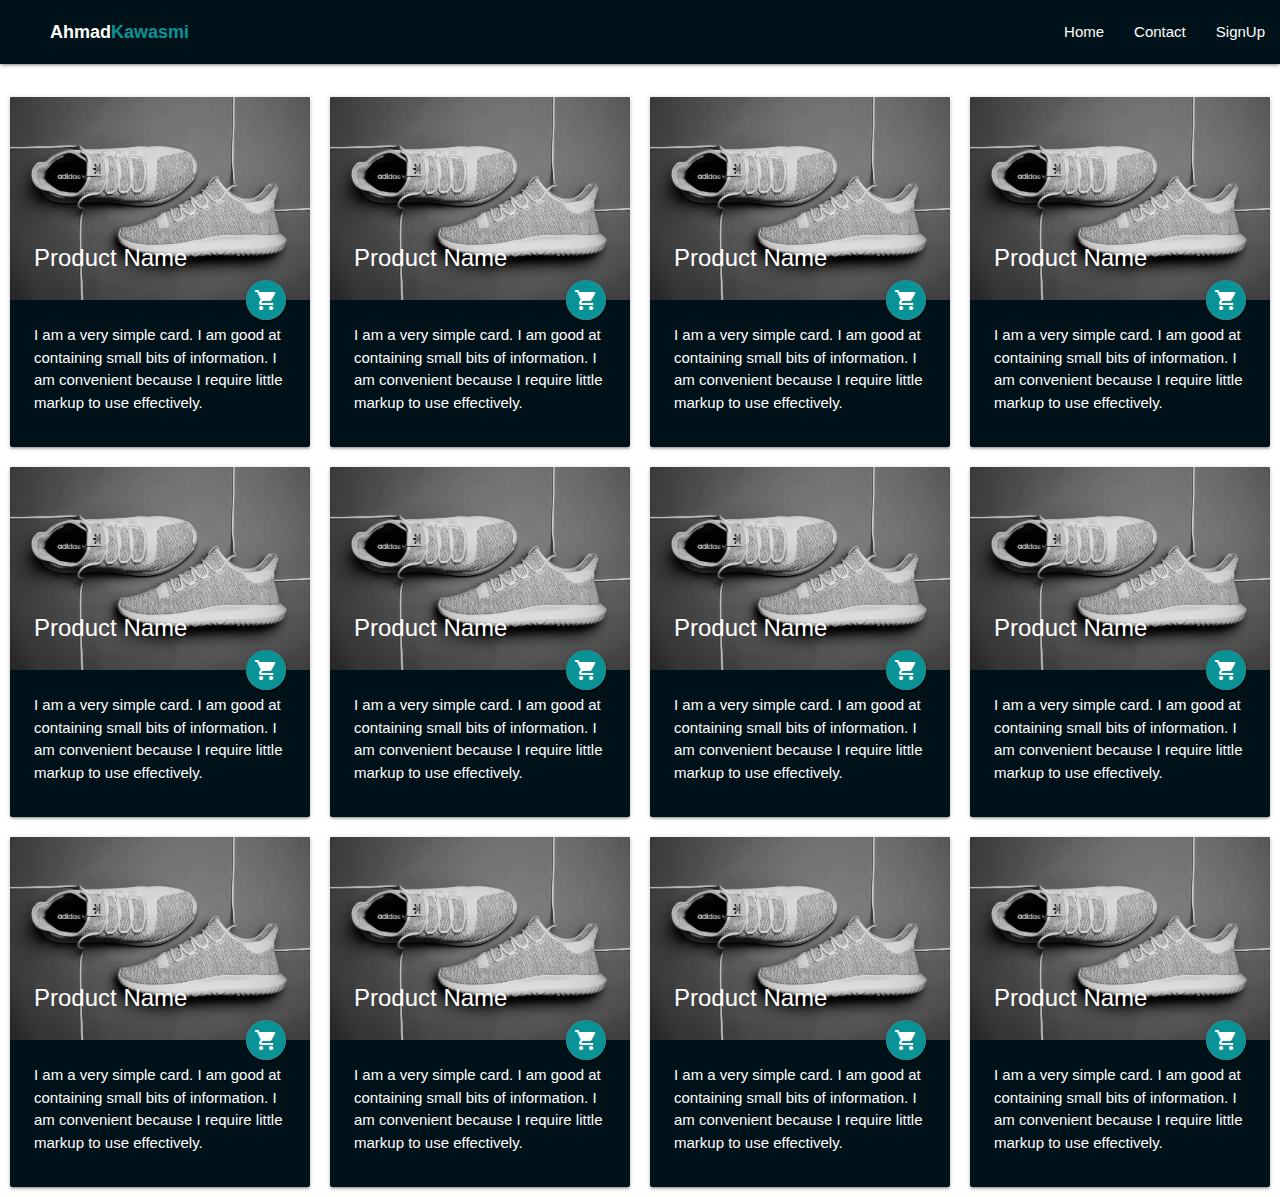
==== index.html @ 2b2c9b76 "finished some work" ====
<!DOCTYPE html>
<html lang="en">

<head>
    <meta charset="UTF-8">
    <meta http-equiv="X-UA-Compatible" content="IE=edge">
    <meta name="viewport" content="width=device-width, initial-scale=1.0">

    <link href="https://fonts.googleapis.com/icon?family=Material+Icons" rel="stylesheet">
    <link rel="stylesheet" href="https://cdnjs.cloudflare.com/ajax/libs/materialize/1.0.0/css/materialize.min.css">
    <link rel="stylesheet" href="style.css">
    <title>Document</title>
</head>

<body>

    <div class="mainContainer">
        
        <nav>
            <div class="nav-wrapper header">
                <a href="#" data-target="slide-out" class="sidenav-trigger"><i class="material-icons">menu</i></a>
                <a href="#" id="logo">Ahmad<span>Kawasmi</span></a>
                <ul id="nav-mobile" class="right hide-on-med-and-down">
                    <li><a class="navUlLi" href="sass.html">Home</a></li>
                    <li><a class="navUlLi" href="badges.html">Contact</a></li>
                    <li><a class="navUlLi" href="collapsible.html">SignUp</a></li>
                </ul>
            </div>
        </nav>
            <div class="mainContent">
               <img src="" alt="">
            </div>
        <ul id="slide-out" class="sidenav">
            <li>
                <div class="user-view">
                    <div class="background">
                        <img src="images/elegant-white-background-with-shiny-lines_1017-17580.jpeg">
                    </div>
                    <a href="#user"><img class="circle" src="images/Me.JPG"></a>
                    <a href="#name"><span class=" name info">Ahmad Kawasmi</span></a>
                    <a href="#email"><span class=" email info">ahmadkawasmi2003@gmail.com</span></a>
                </div>
            </li>
            <li><a href="#!"><i class="material-icons">cloud</i>First Link With Icon</a></li>
            <li><a href="#!">Second Link</a></li>
            <li>
                <div class="divider"></div>
            </li>
            <li><a class="subheader">Subheader</a></li>
            <li><a class="waves-effect" href="#!">Third Link With Waves</a></li>
        </ul>
        <div class="cards">
            <div class="card">
                <div class="card-image">
                    <img src="images/Product.jpeg">
                    <span class="card-title">Product Name</span>
                    <a class="btn-floating halfway-fab waves-effect waves-light red">
                        <i class="material-icons">shopping_cart</i></a>
                </div>
                <div class="card-content">
                    <p>I am a very simple card. I am good at containing small bits of information. I am convenient because I require little markup to use effectively.</p>
                </div>
            </div>
            <div class="card">
                <div class="card-image">
                    <img src="images/Product.jpeg">
                    <span class="card-title">Product Name</span>
                    <a class="btn-floating halfway-fab waves-effect waves-light red"><i
                            class="material-icons">shopping_cart</i></a>
                </div>
                <div class="card-content">
                    <p>I am a very simple card. I am good at containing small bits of information. I am convenient because I require little markup to use effectively.</p>
                </div>
            </div>
            <div class="card">
                <div class="card-image">
                    <img src="images/Product.jpeg">
                    <span class="card-title">Product Name</span>
                    <a class="btn-floating halfway-fab waves-effect waves-light red"><i
                            class="material-icons">shopping_cart</i></a>
                </div>
                <div class="card-content">
                    <p>I am a very simple card. I am good at containing small bits of information. I am convenient because I require little markup to use effectively.</p>
                </div>
            </div>
            <div class="card">
                <div class="card-image">
                    <img src="images/Product.jpeg">
                    <span class="card-title">Product Name</span>
                    <a class="btn-floating halfway-fab waves-effect waves-light red"><i
                            class="material-icons">shopping_cart</i></a>
                </div>
                <div class="card-content">
                    <p>I am a very simple card. I am good at containing small bits of information. I am convenient because I require little markup to use effectively.</p>
                </div>
            </div>
            <div class="card">
                <div class="card-image">
                    <img src="images/Product.jpeg">
                    <span class="card-title">Product Name</span>
                    <a class="btn-floating halfway-fab waves-effect waves-light red"><i
                            class="material-icons">shopping_cart</i></a>
                </div>
                <div class="card-content">
                    <p>I am a very simple card. I am good at containing small bits of information. I am convenient because I require little markup to use effectively.</p>
                </div>
            </div>
            <div class="card">
                <div class="card-image">
                    <img src="images/Product.jpeg">
                    <span class="card-title">Product Name</span>
                    <a class="btn-floating halfway-fab waves-effect waves-light red"><i
                            class="material-icons">shopping_cart</i></a>
                </div>
                <div class="card-content">
                    <p>I am a very simple card. I am good at containing small bits of information. I am convenient because I require little markup to use effectively.</p>
                </div>
            </div>
            <div class="card">
                <div class="card-image">
                    <img src="images/Product.jpeg">
                    <span class="card-title">Product Name</span>
                    <a class="btn-floating halfway-fab waves-effect waves-light red"><i
                            class="material-icons">shopping_cart</i></a>
                </div>
                <div class="card-content">
                    <p>I am a very simple card. I am good at containing small bits of information. I am convenient because I require little markup to use effectively.</p>
                </div>
            </div>
            <div class="card">
                <div class="card-image">
                    <img src="images/Product.jpeg">
                    <span class="card-title">Product Name</span>
                    <a class="btn-floating halfway-fab waves-effect waves-light red"><i
                            class="material-icons">shopping_cart</i></a>
                </div>
                <div class="card-content">
                    <p>I am a very simple card. I am good at containing small bits of information. I am convenient because I require little markup to use effectively.</p>
                </div>
            </div>
            <div class="card">
                <div class="card-image">
                    <img src="images/Product.jpeg">
                    <span class="card-title">Product Name</span>
                    <a class="btn-floating halfway-fab waves-effect waves-light red"><i
                            class="material-icons">shopping_cart</i></a>
                </div>
                <div class="card-content">
                    <p>I am a very simple card. I am good at containing small bits of information. I am convenient because I require little markup to use effectively.</p>
                </div>
            </div>
            <div class="card">
                <div class="card-image">
                    <img src="images/Product.jpeg">
                    <span class="card-title">Product Name</span>
                    <a class="btn-floating halfway-fab waves-effect waves-light red"><i
                            class="material-icons">shopping_cart</i></a>
                </div>
                <div class="card-content">
                    <p>I am a very simple card. I am good at containing small bits of information. I am convenient because I require little markup to use effectively.</p>
                </div>
            </div>
            <div class="card">
                <div class="card-image">
                    <img src="images/Product.jpeg">
                    <span class="card-title">Product Name</span>
                    <a class="btn-floating halfway-fab waves-effect waves-light red"><i
                            class="material-icons">shopping_cart</i></a>
                </div>
                <div class="card-content">
                    <p>I am a very simple card. I am good at containing small bits of information. I am convenient because I require little markup to use effectively.</p>
                </div>
            </div>
             <div class="card">
                <div class="card-image">
                    <img src="images/Product.jpeg">
                    <span class="card-title">Product Name</span>
                    <a class="btn-floating halfway-fab waves-effect waves-light red"><i
                            class="material-icons">shopping_cart</i></a>
                </div>
                <div class="card-content">
                    <p>I am a very simple card. I am good at containing small bits of information. I am convenient because I require little markup to use effectively.</p>
                </div>
            </div>
        </div>

    </div>
    </div>




    <script src="https://cdnjs.cloudflare.com/ajax/libs/materialize/1.0.0/js/materialize.min.js"></script>
    <script src="main.js"></script>
</body>

</html>
---- style.css ----
.header {
    position: fixed;
    background-color: #001219;
}

.info {
    color: black;
}

.cards {
    width: 100%;
    height: 100%;
    display: flex;
    flex-wrap: wrap;
}

.card {
    width: 300px;
    height: 350px;
    margin: 10px;
    margin-left: auto;
    margin-right: auto;
    color: white;
    background-color: #001219;
}

.card:hover{
    box-shadow: 0 0 10px #001219;
}

.material-icons{
    background-color: #0a9396;
}

#logo{
    margin-left: 50px;
    font-size: large;
    font-weight: bold;
} 

#logo span{
    color: #0a9396;
}

.navUlLi:hover{
    border-bottom: 4px solid #0a9396;
}
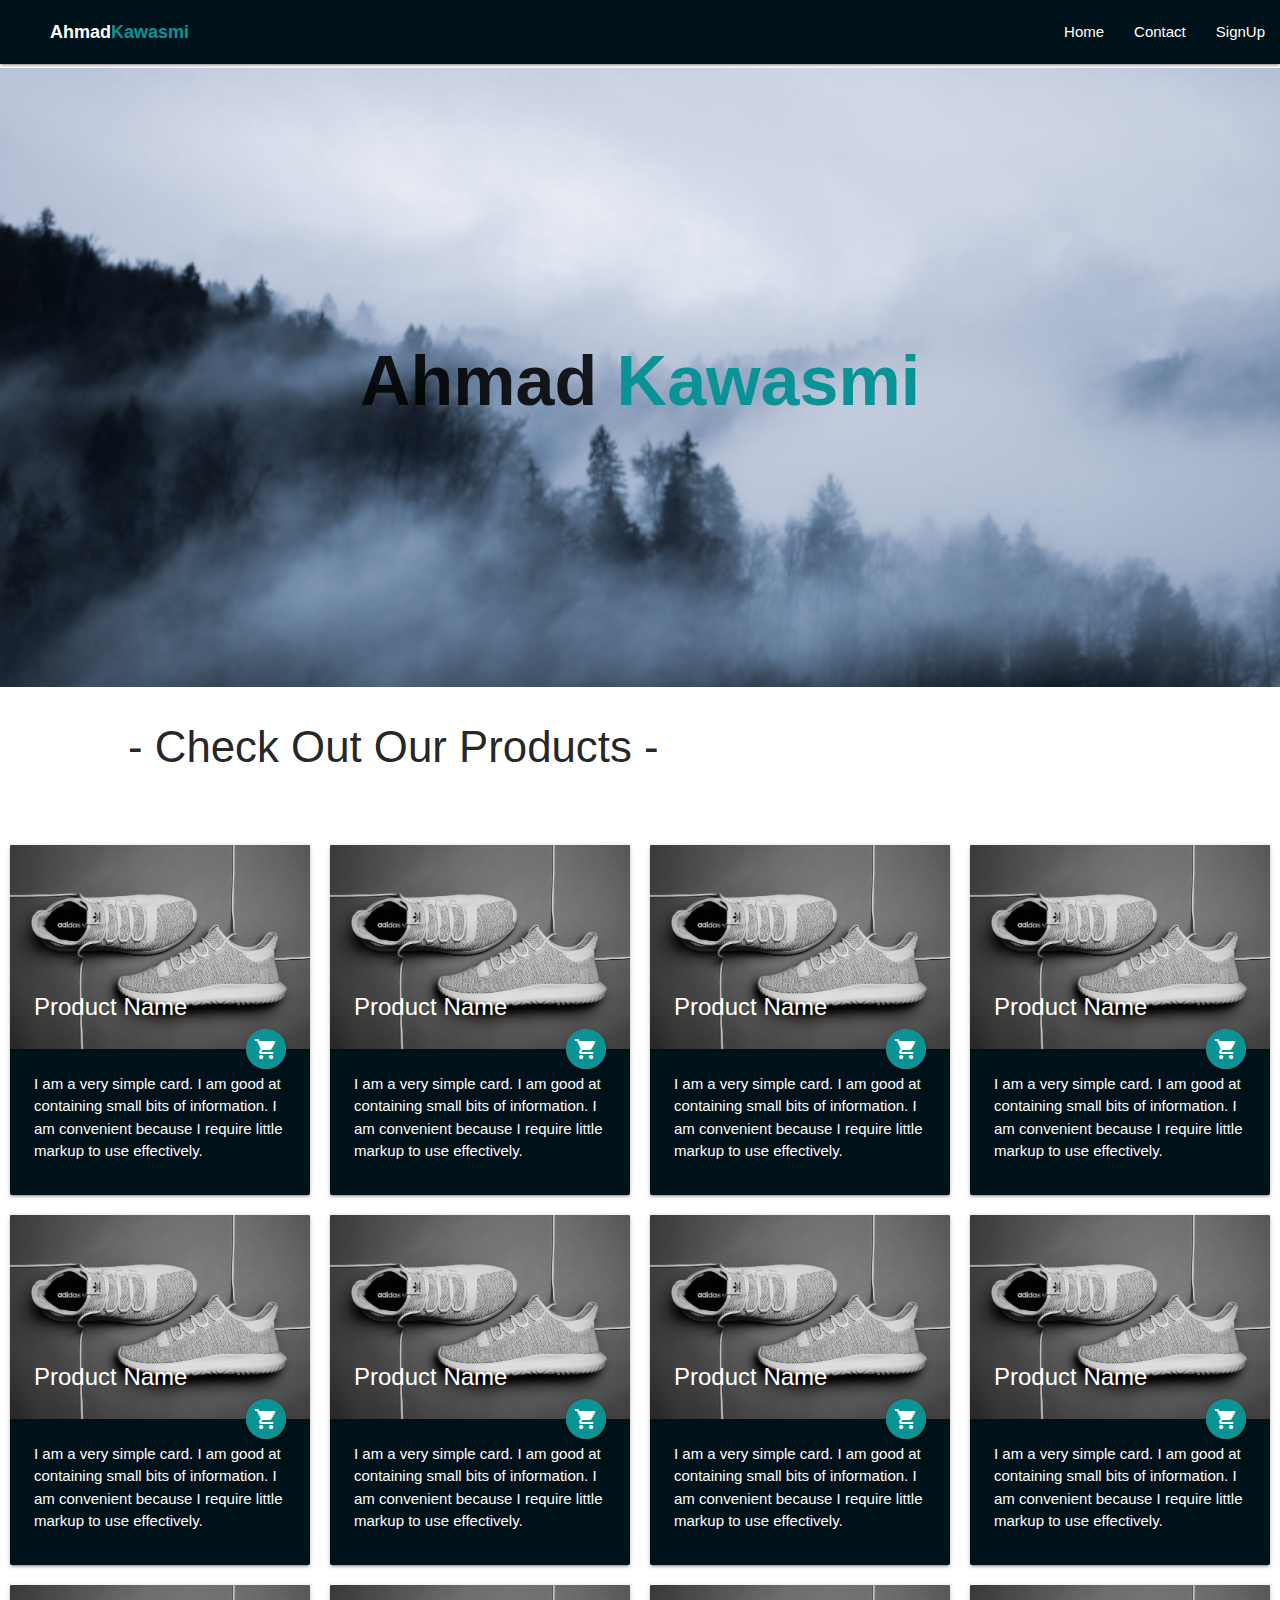
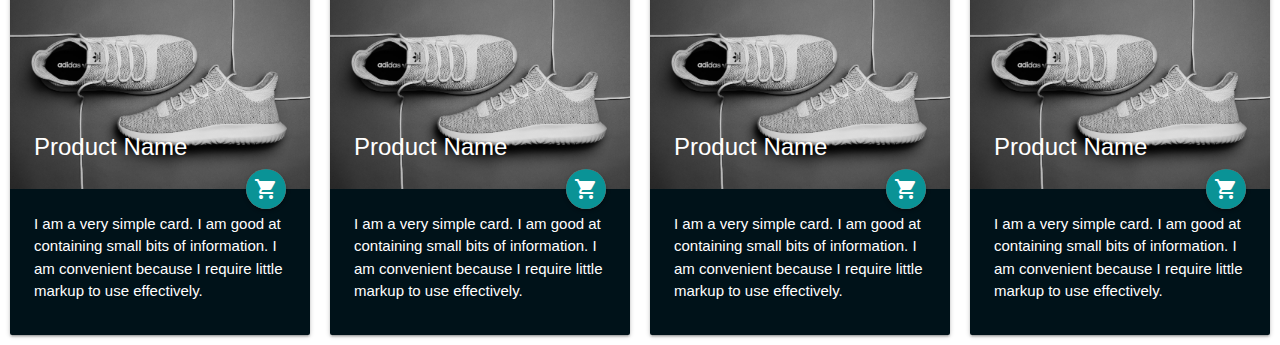
==== commit 8fc8765d: "new updates" ====
--- a/index.html
+++ b/index.html
@@ -21,14 +21,16 @@
                 <a href="#" data-target="slide-out" class="sidenav-trigger"><i class="material-icons">menu</i></a>
                 <a href="#" id="logo">Ahmad<span>Kawasmi</span></a>
                 <ul id="nav-mobile" class="right hide-on-med-and-down">
-                    <li><a class="navUlLi" href="sass.html">Home</a></li>
+                    <li><a class="navUlLi" href="index.html">Home</a></li>
                     <li><a class="navUlLi" href="badges.html">Contact</a></li>
                     <li><a class="navUlLi" href="collapsible.html">SignUp</a></li>
+                    <li></li>
                 </ul>
             </div>
         </nav>
             <div class="mainContent">
-               <img src="" alt="">
+               <img id="mainImg" src="images/back3.PNG" alt="">
+               <div class="center">Ahmad<span> Kawasmi</span></div>
             </div>
         <ul id="slide-out" class="sidenav">
             <li>
@@ -41,14 +43,19 @@
                     <a href="#email"><span class=" email info">ahmadkawasmi2003@gmail.com</span></a>
                 </div>
             </li>
-            <li><a href="#!"><i class="material-icons">cloud</i>First Link With Icon</a></li>
-            <li><a href="#!">Second Link</a></li>
+            <li><a href="#!">Home</a></li>
+            <li><a href="#!">Contact</a></li>
+            <li><a href="#!">SignUp</a></li>
             <li>
                 <div class="divider"></div>
             </li>
             <li><a class="subheader">Subheader</a></li>
             <li><a class="waves-effect" href="#!">Third Link With Waves</a></li>
         </ul>
+        <div id="productH3">
+           <h3>- Check Out Our Products -</h3>
+        </div>
+ 
         <div class="cards">
             <div class="card">
                 <div class="card-image">
--- a/style.css
+++ b/style.css
@@ -1,3 +1,7 @@
+body{
+    min-width:365px ;
+}
+
 .header {
     position: fixed;
     background-color: #001219;
@@ -28,7 +32,7 @@
     box-shadow: 0 0 10px #001219;
 }
 
-.material-icons{
+.card .material-icons{
     background-color: #0a9396;
 }
 
@@ -45,3 +49,35 @@
 .navUlLi:hover{
     border-bottom: 4px solid #0a9396;
 }
+
+
+.mainContent{
+    margin-top: 4px;
+    width: 100%;
+    height: 40%;
+    position: relative;
+}
+
+#mainImg{
+    width: 100%;
+    height: 70%;
+}
+
+.center {
+    position: absolute;
+    top: 50%;
+    left: 50%;
+    transform: translate(-50%, -50%);
+    font-size: 70px;
+    font-weight: bold;
+  }
+  
+  .center span{
+      color: #0a9396;
+  }
+
+  #productH3{
+      margin-left: 10%;
+      margin-bottom: 5%;
+      font-weight: bold;
+  }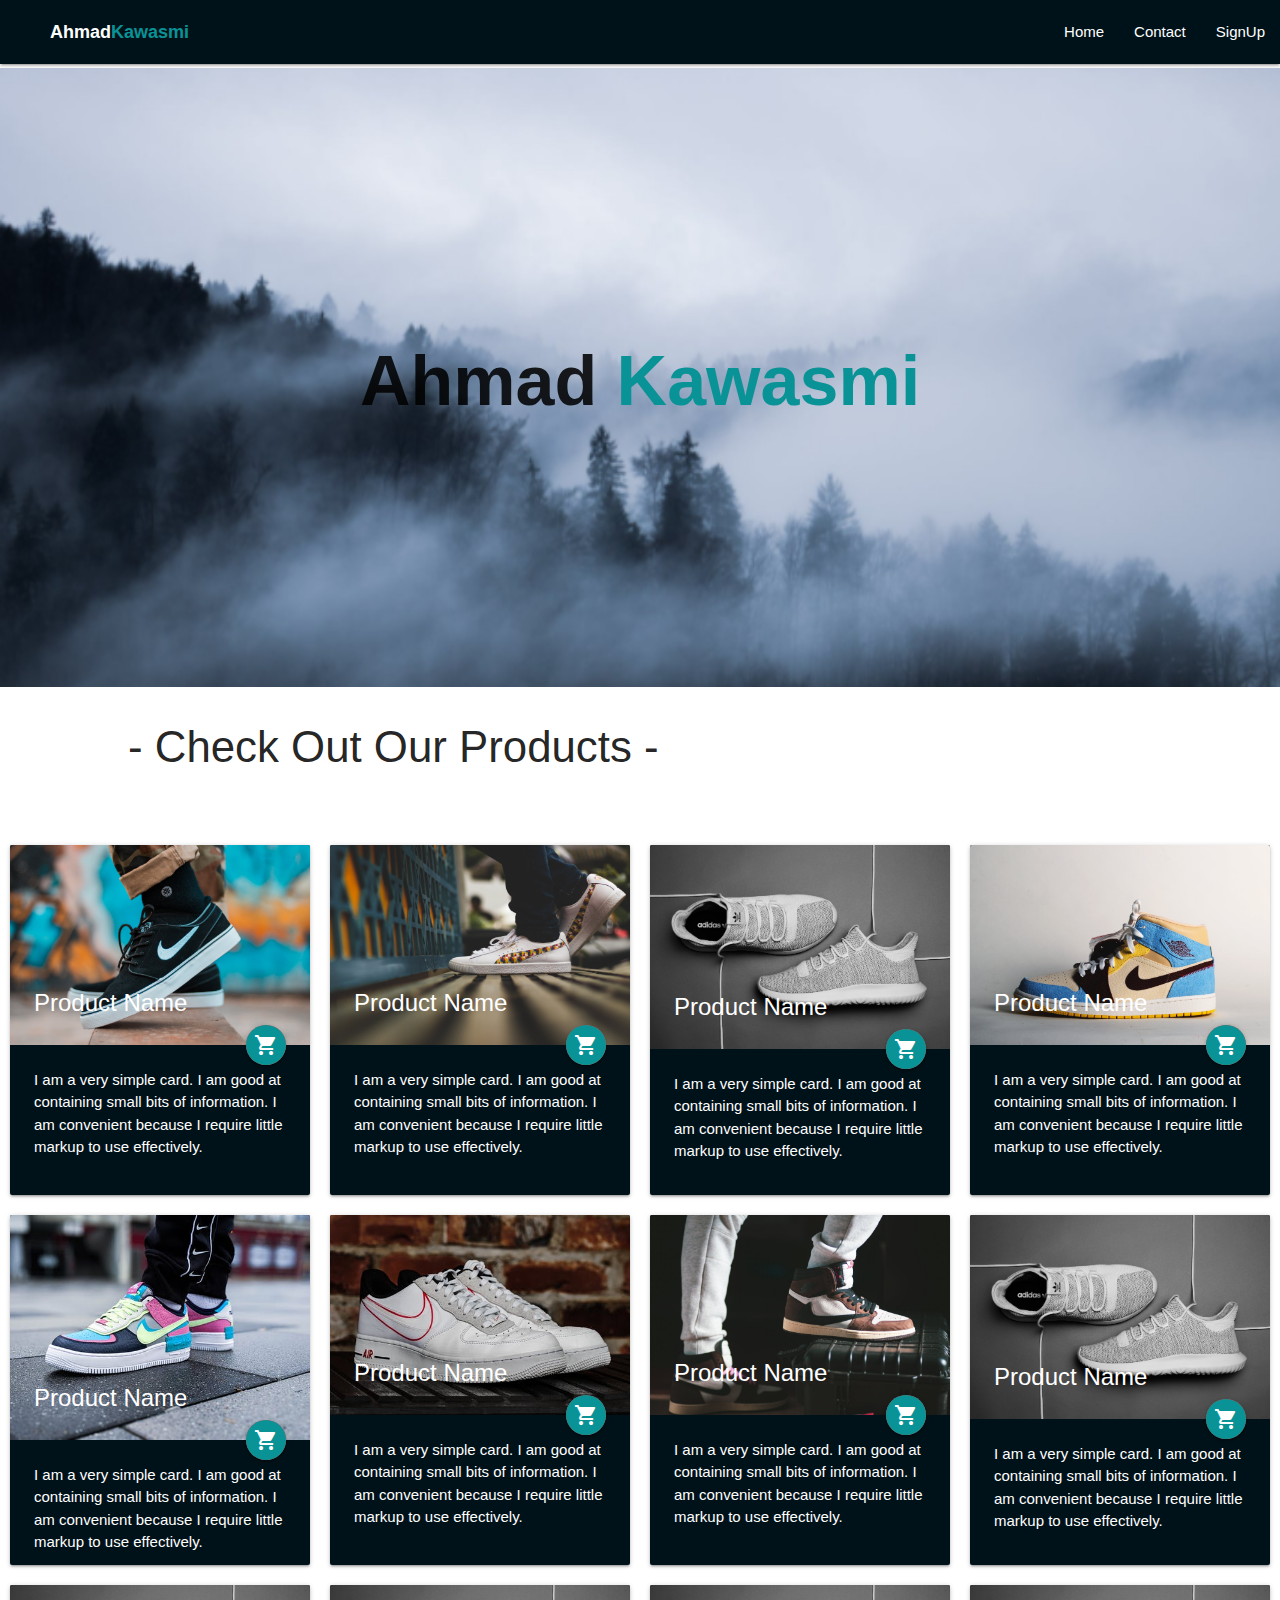
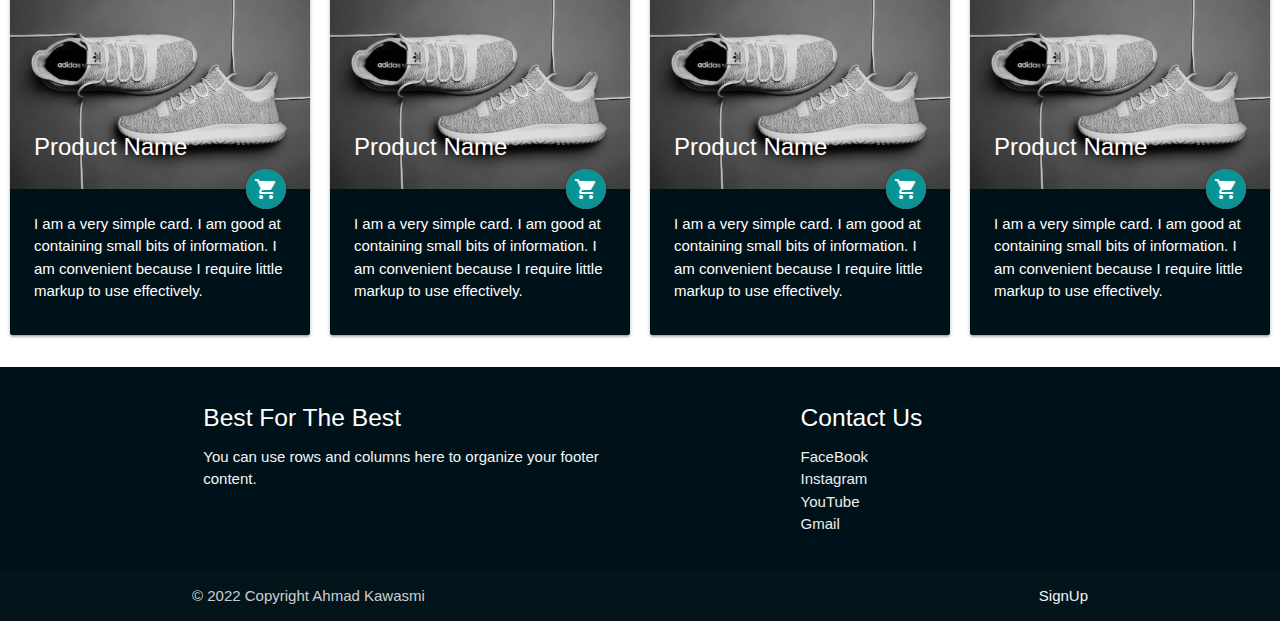
==== commit 7156cb64: "edited some images" ====
--- a/index.html
+++ b/index.html
@@ -43,14 +43,22 @@
                     <a href="#email"><span class=" email info">ahmadkawasmi2003@gmail.com</span></a>
                 </div>
             </li>
-            <li><a href="#!">Home</a></li>
-            <li><a href="#!">Contact</a></li>
-            <li><a href="#!">SignUp</a></li>
+            <li><a class="sideNavLinks" href="index.html">Home</a></li>
+            <li><a class="sideNavLinks" href="#!">Contact</a></li>
+            <li><a class="sideNavLinks" href="#!">SignUp</a></li>
             <li>
                 <div class="divider"></div>
             </li>
-            <li><a class="subheader">Subheader</a></li>
-            <li><a class="waves-effect" href="#!">Third Link With Waves</a></li>
+            <li><a class="subheader">Products</a></li>
+            <li><a class="waves-effect sideNavLinks" href="#!">Product 1</a></li>
+            <li><a class="waves-effect sideNavLinks" href="#!">Product 2</a></li>
+            <li><a class="waves-effect sideNavLinks" href="#!">Product 3</a></li>
+            <li><a class="waves-effect sideNavLinks" href="#!">Product 4</a></li>
+            <li><a class="waves-effect sideNavLinks" href="#!">Product 5</a></li>
+            <li><a class="waves-effect sideNavLinks" href="#!">Product 6</a></li>
+            <li><a class="waves-effect sideNavLinks" href="#!">Product 7</a></li>
+            <li><a class="waves-effect sideNavLinks" href="#!">Product 8</a></li>
+            <li><a class="waves-effect sideNavLinks" href="#!">Product 9</a></li>
         </ul>
         <div id="productH3">
            <h3>- Check Out Our Products -</h3>
@@ -59,7 +67,7 @@
         <div class="cards">
             <div class="card">
                 <div class="card-image">
-                    <img src="images/Product.jpeg">
+                    <img src="images/Product5.jpeg">
                     <span class="card-title">Product Name</span>
                     <a class="btn-floating halfway-fab waves-effect waves-light red">
                         <i class="material-icons">shopping_cart</i></a>
@@ -70,62 +78,62 @@
             </div>
             <div class="card">
                 <div class="card-image">
-                    <img src="images/Product.jpeg">
-                    <span class="card-title">Product Name</span>
-                    <a class="btn-floating halfway-fab waves-effect waves-light red"><i
-                            class="material-icons">shopping_cart</i></a>
-                </div>
-                <div class="card-content">
-                    <p>I am a very simple card. I am good at containing small bits of information. I am convenient because I require little markup to use effectively.</p>
-                </div>
-            </div>
-            <div class="card">
-                <div class="card-image">
-                    <img src="images/Product.jpeg">
-                    <span class="card-title">Product Name</span>
-                    <a class="btn-floating halfway-fab waves-effect waves-light red"><i
-                            class="material-icons">shopping_cart</i></a>
-                </div>
-                <div class="card-content">
-                    <p>I am a very simple card. I am good at containing small bits of information. I am convenient because I require little markup to use effectively.</p>
-                </div>
-            </div>
-            <div class="card">
-                <div class="card-image">
-                    <img src="images/Product.jpeg">
-                    <span class="card-title">Product Name</span>
-                    <a class="btn-floating halfway-fab waves-effect waves-light red"><i
-                            class="material-icons">shopping_cart</i></a>
-                </div>
-                <div class="card-content">
-                    <p>I am a very simple card. I am good at containing small bits of information. I am convenient because I require little markup to use effectively.</p>
-                </div>
-            </div>
-            <div class="card">
-                <div class="card-image">
-                    <img src="images/Product.jpeg">
-                    <span class="card-title">Product Name</span>
-                    <a class="btn-floating halfway-fab waves-effect waves-light red"><i
-                            class="material-icons">shopping_cart</i></a>
-                </div>
-                <div class="card-content">
-                    <p>I am a very simple card. I am good at containing small bits of information. I am convenient because I require little markup to use effectively.</p>
-                </div>
-            </div>
-            <div class="card">
-                <div class="card-image">
-                    <img src="images/Product.jpeg">
-                    <span class="card-title">Product Name</span>
-                    <a class="btn-floating halfway-fab waves-effect waves-light red"><i
-                            class="material-icons">shopping_cart</i></a>
-                </div>
-                <div class="card-content">
-                    <p>I am a very simple card. I am good at containing small bits of information. I am convenient because I require little markup to use effectively.</p>
-                </div>
-            </div>
-            <div class="card">
-                <div class="card-image">
-                    <img src="images/Product.jpeg">
+                    <img src="images/Product4.jpeg">
+                    <span class="card-title">Product Name</span>
+                    <a class="btn-floating halfway-fab waves-effect waves-light red"><i
+                            class="material-icons">shopping_cart</i></a>
+                </div>
+                <div class="card-content">
+                    <p>I am a very simple card. I am good at containing small bits of information. I am convenient because I require little markup to use effectively.</p>
+                </div>
+            </div>
+            <div class="card">
+                <div class="card-image">
+                    <img src="images/Product.jpeg">
+                    <span class="card-title">Product Name</span>
+                    <a class="btn-floating halfway-fab waves-effect waves-light red"><i
+                            class="material-icons">shopping_cart</i></a>
+                </div>
+                <div class="card-content">
+                    <p>I am a very simple card. I am good at containing small bits of information. I am convenient because I require little markup to use effectively.</p>
+                </div>
+            </div>
+            <div class="card">
+                <div class="card-image">
+                    <img src="images/Product2.jpeg">
+                    <span class="card-title">Product Name</span>
+                    <a class="btn-floating halfway-fab waves-effect waves-light red"><i
+                            class="material-icons">shopping_cart</i></a>
+                </div>
+                <div class="card-content">
+                    <p>I am a very simple card. I am good at containing small bits of information. I am convenient because I require little markup to use effectively.</p>
+                </div>
+            </div>
+            <div class="card">
+                <div class="card-image">
+                    <img src="images/Product3.jpeg">
+                    <span class="card-title">Product Name</span>
+                    <a class="btn-floating halfway-fab waves-effect waves-light red"><i
+                            class="material-icons">shopping_cart</i></a>
+                </div>
+                <div class="card-content">
+                    <p>I am a very simple card. I am good at containing small bits of information. I am convenient because I require little markup to use effectively.</p>
+                </div>
+            </div>
+            <div class="card">
+                <div class="card-image">
+                    <img src="images/Product6.jpeg">
+                    <span class="card-title">Product Name</span>
+                    <a class="btn-floating halfway-fab waves-effect waves-light red"><i
+                            class="material-icons">shopping_cart</i></a>
+                </div>
+                <div class="card-content">
+                    <p>I am a very simple card. I am good at containing small bits of information. I am convenient because I require little markup to use effectively.</p>
+                </div>
+            </div>
+            <div class="card">
+                <div class="card-image">
+                    <img src="images/Product7.jpeg">
                     <span class="card-title">Product Name</span>
                     <a class="btn-floating halfway-fab waves-effect waves-light red"><i
                             class="material-icons">shopping_cart</i></a>
@@ -189,10 +197,36 @@
                     <p>I am a very simple card. I am good at containing small bits of information. I am convenient because I require little markup to use effectively.</p>
                 </div>
             </div>
-        </div>
-
+        </div><br>
+
+        <footer class="page-footer">
+            <div class="container">
+              <div class="row">
+                <div class="col l6 s12">
+                  <h5 class="white-text">Best For The Best</h5>
+                  <p class="grey-text text-lighten-4">You can use rows and columns here to organize your footer content.</p>
+                </div>
+                <div class="col l4 offset-l2 s12">
+                  <h5 class="white-text">Contact Us</h5>
+                  <ul>
+                    <li><a class="grey-text text-lighten-3" href="#!">FaceBook</a></li>
+                    <li><a class="grey-text text-lighten-3" href="#!">Instagram</a></li>
+                    <li><a class="grey-text text-lighten-3" href="#!">YouTube</a></li>
+                    <li><a class="grey-text text-lighten-3" href="#!">Gmail</a></li>
+                  </ul>
+                </div>
+              </div>
+            </div>
+            <div class="footer-copyright">
+              <div class="container">
+              © 2022 Copyright Ahmad Kawasmi
+              <a class="grey-text text-lighten-4 right" href="#!">SignUp</a>
+              </div>
+            </div>
+          </footer>
+              
     </div>
-    </div>
+
 
 
 
--- a/style.css
+++ b/style.css
@@ -1,5 +1,8 @@
 body{
     min-width:365px ;
+    display: flex;
+    min-height: 100vh;
+    flex-direction: column;
 }
 
 .header {
@@ -47,6 +50,8 @@
 }
 
 .navUlLi:hover{
+    transition: 0.3s;
+    color: #0a9396;
     border-bottom: 4px solid #0a9396;
 }
 
@@ -80,4 +85,14 @@
       margin-left: 10%;
       margin-bottom: 5%;
       font-weight: bold;
+  }
+
+  
+  .page-footer{
+      background-color: #001219;
+  }
+
+  .sideNavLinks:hover{
+      font-weight: bold;
+      color: #0a9396;
   }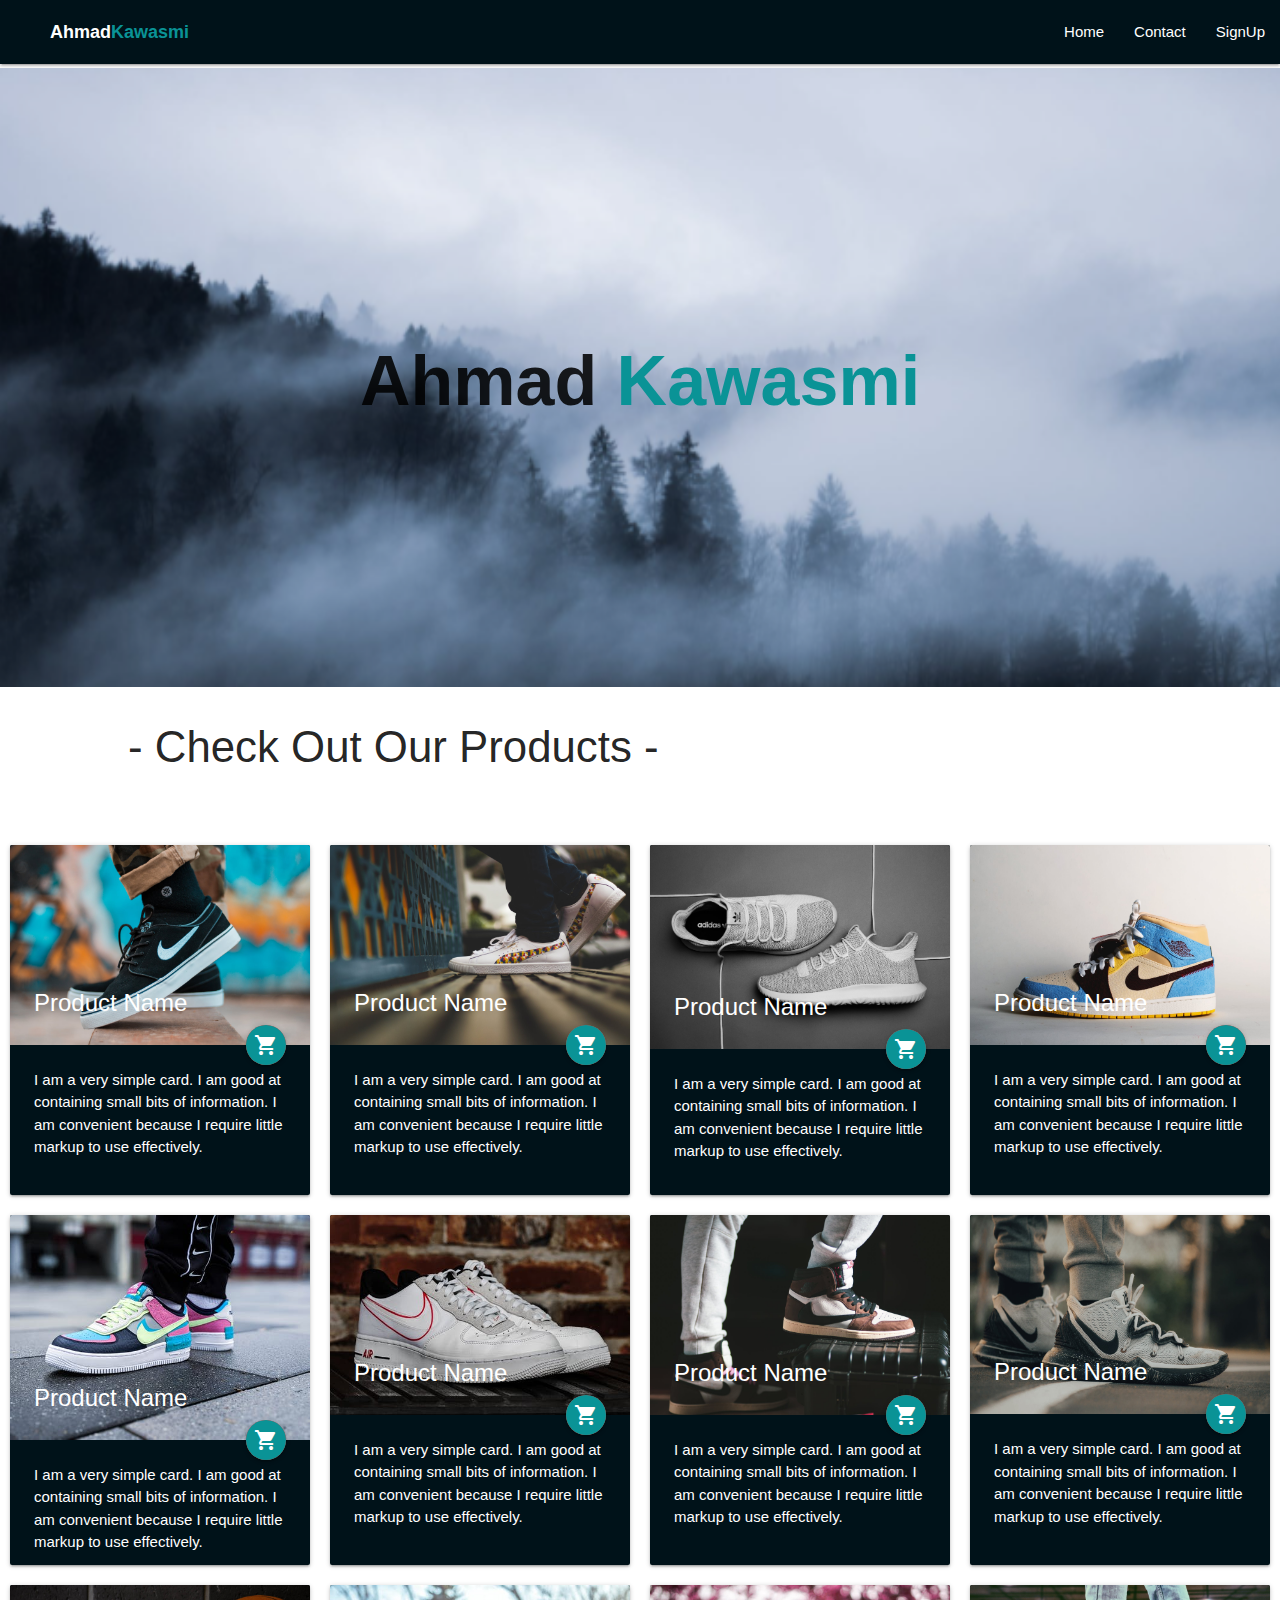
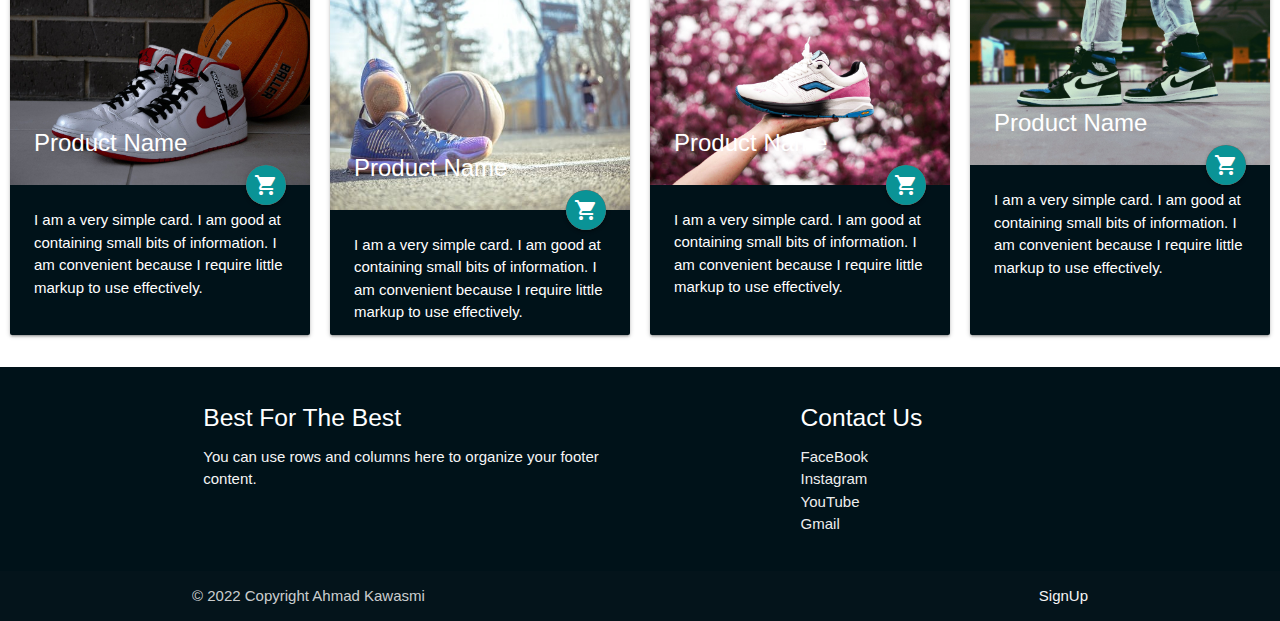
==== commit 57cf9605: "finished uploading images" ====
--- a/index.html
+++ b/index.html
@@ -144,40 +144,40 @@
             </div>
             <div class="card">
                 <div class="card-image">
-                    <img src="images/Product.jpeg">
-                    <span class="card-title">Product Name</span>
-                    <a class="btn-floating halfway-fab waves-effect waves-light red"><i
-                            class="material-icons">shopping_cart</i></a>
-                </div>
-                <div class="card-content">
-                    <p>I am a very simple card. I am good at containing small bits of information. I am convenient because I require little markup to use effectively.</p>
-                </div>
-            </div>
-            <div class="card">
-                <div class="card-image">
-                    <img src="images/Product.jpeg">
-                    <span class="card-title">Product Name</span>
-                    <a class="btn-floating halfway-fab waves-effect waves-light red"><i
-                            class="material-icons">shopping_cart</i></a>
-                </div>
-                <div class="card-content">
-                    <p>I am a very simple card. I am good at containing small bits of information. I am convenient because I require little markup to use effectively.</p>
-                </div>
-            </div>
-            <div class="card">
-                <div class="card-image">
-                    <img src="images/Product.jpeg">
-                    <span class="card-title">Product Name</span>
-                    <a class="btn-floating halfway-fab waves-effect waves-light red"><i
-                            class="material-icons">shopping_cart</i></a>
-                </div>
-                <div class="card-content">
-                    <p>I am a very simple card. I am good at containing small bits of information. I am convenient because I require little markup to use effectively.</p>
-                </div>
-            </div>
-            <div class="card">
-                <div class="card-image">
-                    <img src="images/Product.jpeg">
+                    <img src="images/Product8.jpeg">
+                    <span class="card-title">Product Name</span>
+                    <a class="btn-floating halfway-fab waves-effect waves-light red"><i
+                            class="material-icons">shopping_cart</i></a>
+                </div>
+                <div class="card-content">
+                    <p>I am a very simple card. I am good at containing small bits of information. I am convenient because I require little markup to use effectively.</p>
+                </div>
+            </div>
+            <div class="card">
+                <div class="card-image">
+                    <img src="images/Product9.jpeg">
+                    <span class="card-title">Product Name</span>
+                    <a class="btn-floating halfway-fab waves-effect waves-light red"><i
+                            class="material-icons">shopping_cart</i></a>
+                </div>
+                <div class="card-content">
+                    <p>I am a very simple card. I am good at containing small bits of information. I am convenient because I require little markup to use effectively.</p>
+                </div>
+            </div>
+            <div class="card">
+                <div class="card-image">
+                    <img src="images/Product10.jpeg">
+                    <span class="card-title">Product Name</span>
+                    <a class="btn-floating halfway-fab waves-effect waves-light red"><i
+                            class="material-icons">shopping_cart</i></a>
+                </div>
+                <div class="card-content">
+                    <p>I am a very simple card. I am good at containing small bits of information. I am convenient because I require little markup to use effectively.</p>
+                </div>
+            </div>
+            <div class="card">
+                <div class="card-image">
+                    <img src="images/Product11.jpeg">
                     <span class="card-title">Product Name</span>
                     <a class="btn-floating halfway-fab waves-effect waves-light red"><i
                             class="material-icons">shopping_cart</i></a>
@@ -188,7 +188,7 @@
             </div>
              <div class="card">
                 <div class="card-image">
-                    <img src="images/Product.jpeg">
+                    <img src="images/Product12.jpeg">
                     <span class="card-title">Product Name</span>
                     <a class="btn-floating halfway-fab waves-effect waves-light red"><i
                             class="material-icons">shopping_cart</i></a>
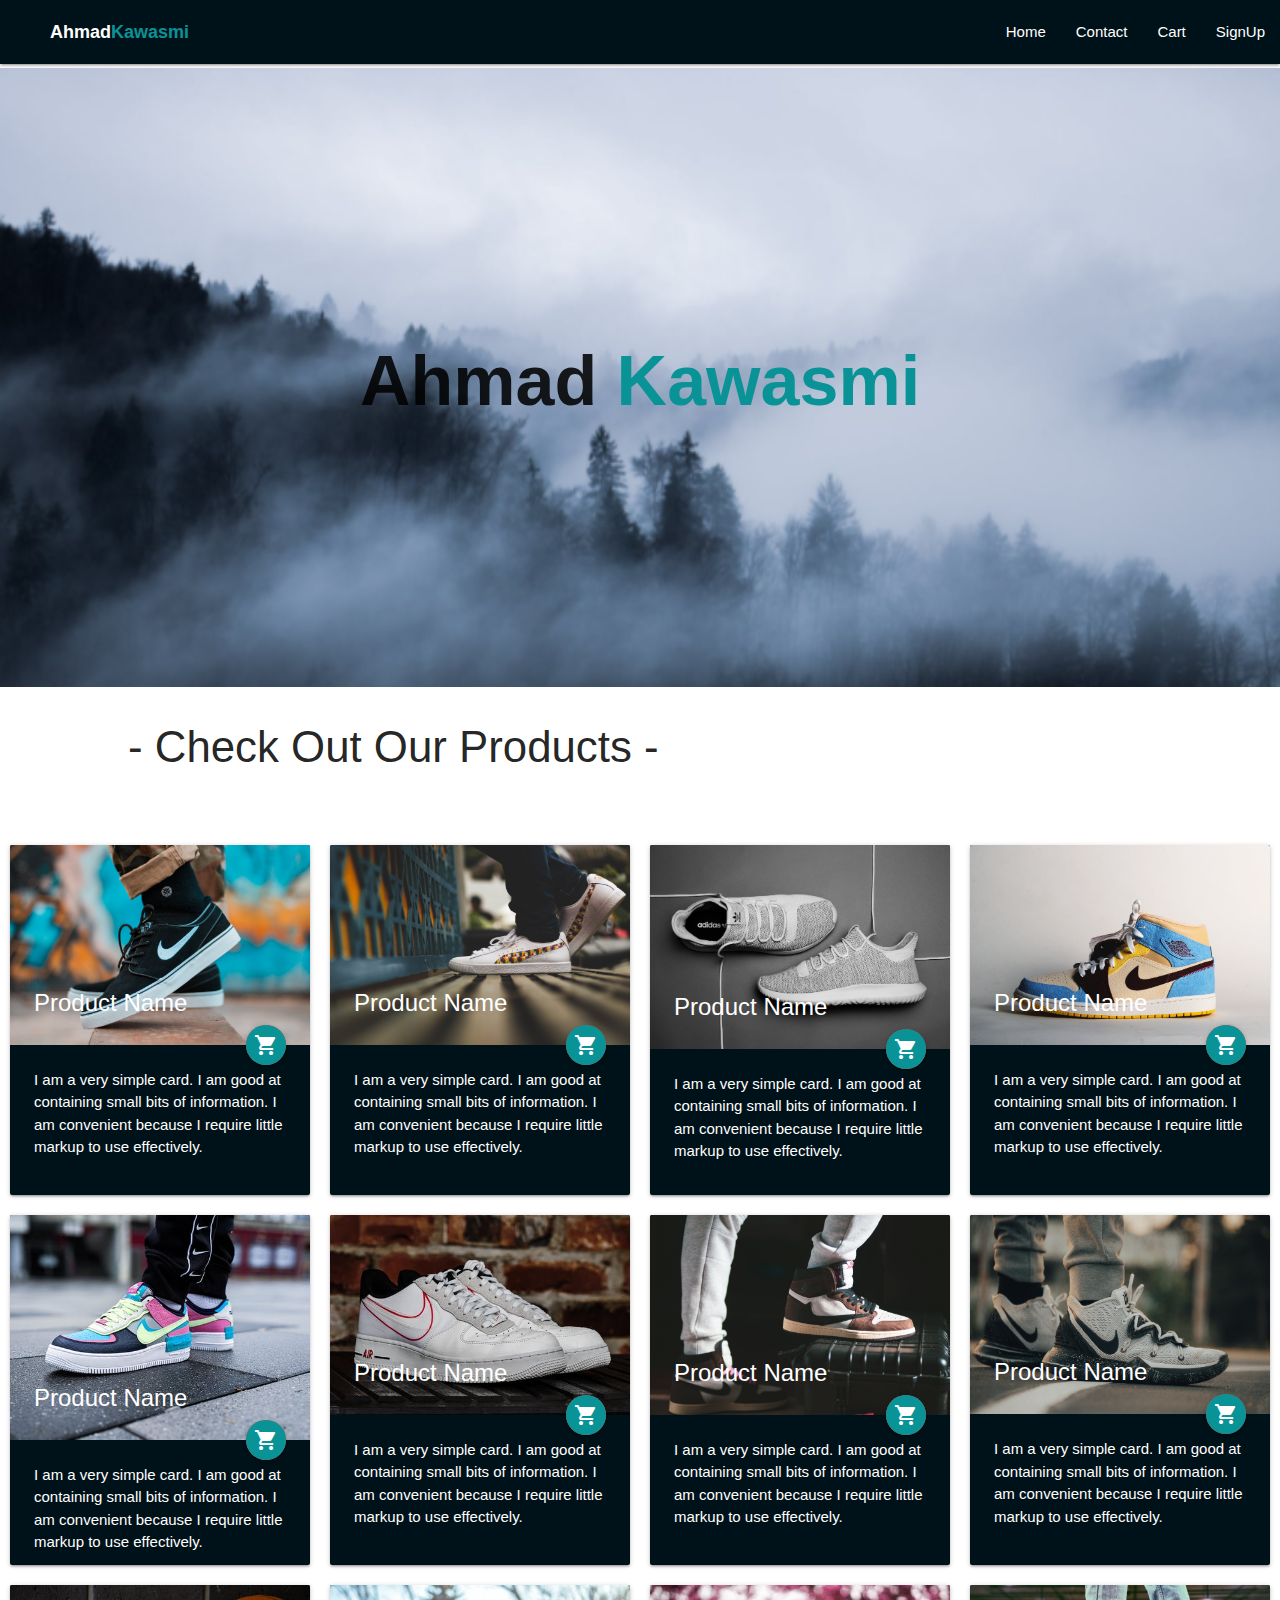
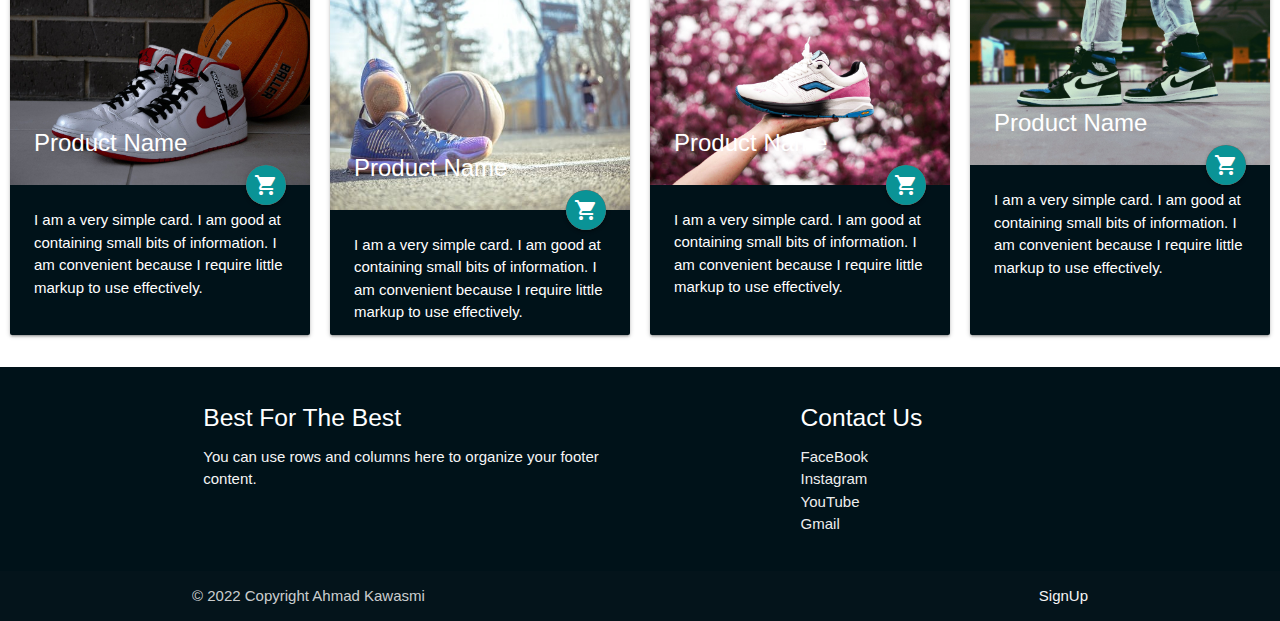
==== commit 6c50af6c: "adding SignUp.html file" ====
--- a/index.html
+++ b/index.html
@@ -9,7 +9,7 @@
     <link href="https://fonts.googleapis.com/icon?family=Material+Icons" rel="stylesheet">
     <link rel="stylesheet" href="https://cdnjs.cloudflare.com/ajax/libs/materialize/1.0.0/css/materialize.min.css">
     <link rel="stylesheet" href="style.css">
-    <title>Document</title>
+    <title>AhmadKawasmi</title>
 </head>
 
 <body>
@@ -22,8 +22,9 @@
                 <a href="#" id="logo">Ahmad<span>Kawasmi</span></a>
                 <ul id="nav-mobile" class="right hide-on-med-and-down">
                     <li><a class="navUlLi" href="index.html">Home</a></li>
-                    <li><a class="navUlLi" href="badges.html">Contact</a></li>
-                    <li><a class="navUlLi" href="collapsible.html">SignUp</a></li>
+                    <li><a class="navUlLi" href="#">Contact</a></li>
+                    <li><a class="navUlLi" href="#">Cart</a></li>
+                    <li><a class="navUlLi" target="_self" href="signUp.html">SignUp</a></li>
                     <li></li>
                 </ul>
             </div>
@@ -49,7 +50,7 @@
             <li>
                 <div class="divider"></div>
             </li>
-            <li><a class="subheader">Products</a></li>
+            <li><a class="subheader">Catagories</a></li>
             <li><a class="waves-effect sideNavLinks" href="#!">Product 1</a></li>
             <li><a class="waves-effect sideNavLinks" href="#!">Product 2</a></li>
             <li><a class="waves-effect sideNavLinks" href="#!">Product 3</a></li>
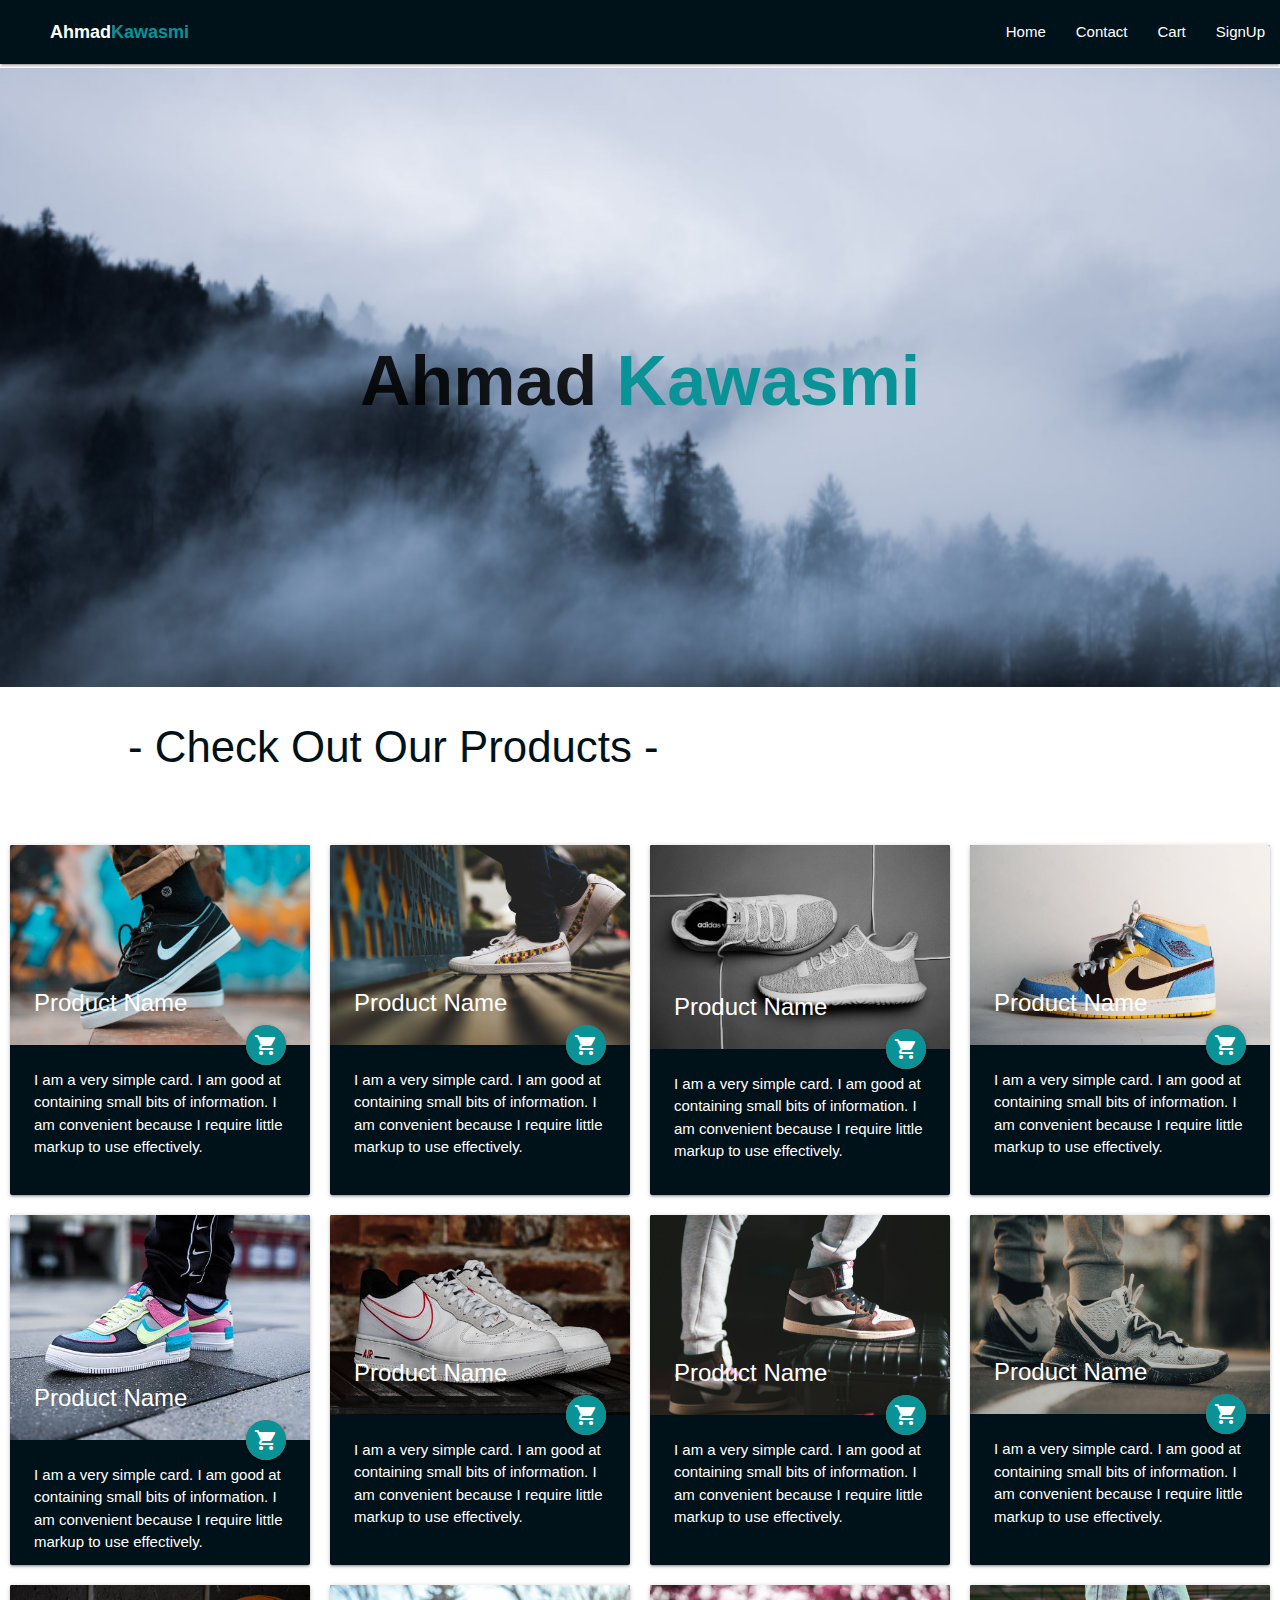
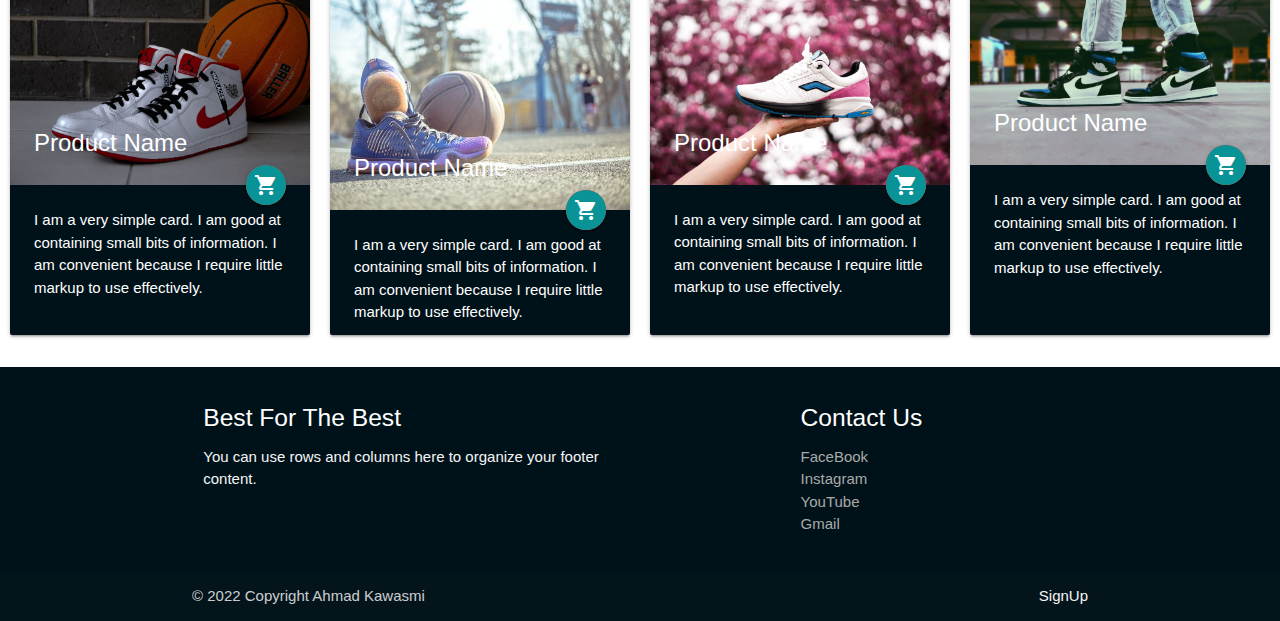
==== commit 803a86db: "working" ====
--- a/index.html
+++ b/index.html
@@ -46,7 +46,7 @@
             </li>
             <li><a class="sideNavLinks" href="index.html">Home</a></li>
             <li><a class="sideNavLinks" href="#!">Contact</a></li>
-            <li><a class="sideNavLinks" href="#!">SignUp</a></li>
+            <li><a class="sideNavLinks" href="signUp.html">SignUp</a></li>
             <li>
                 <div class="divider"></div>
             </li>
@@ -210,10 +210,10 @@
                 <div class="col l4 offset-l2 s12">
                   <h5 class="white-text">Contact Us</h5>
                   <ul>
-                    <li><a class="grey-text text-lighten-3" href="#!">FaceBook</a></li>
-                    <li><a class="grey-text text-lighten-3" href="#!">Instagram</a></li>
-                    <li><a class="grey-text text-lighten-3" href="#!">YouTube</a></li>
-                    <li><a class="grey-text text-lighten-3" href="#!">Gmail</a></li>
+                    <li><a class="footerLinks" href="#!">FaceBook</a></li>
+                    <li><a class="footerLinks" href="#!">Instagram</a></li>
+                    <li><a class="footerLinks" href="#!">YouTube</a></li>
+                    <li><a class="footerLinks" href="#!">Gmail</a></li>
                   </ul>
                 </div>
               </div>
--- a/style.css
+++ b/style.css
@@ -37,6 +37,12 @@
 
 .card .material-icons{
     background-color: #0a9396;
+}
+
+.card .material-icons:hover{
+    transition: 0.4s;
+    background-color: #ffffff;
+    color: #0a9396;
 }
 
 #logo{
@@ -82,9 +88,11 @@
   }
 
   #productH3{
-      margin-left: 10%;
+      padding-left: 10%;
       margin-bottom: 5%;
-      font-weight: bold;
+      width: 100%;
+      font-weight: bolder;
+      color: #001219;
   }
 
   
@@ -95,4 +103,13 @@
   .sideNavLinks:hover{
       font-weight: bold;
       color: #0a9396;
-  }+  }
+
+.footerLinks:hover{
+    color: #0a9396;
+}
+
+.footerLinks{
+    color: rgb(170, 170, 170);
+    transition: 0.4s;
+}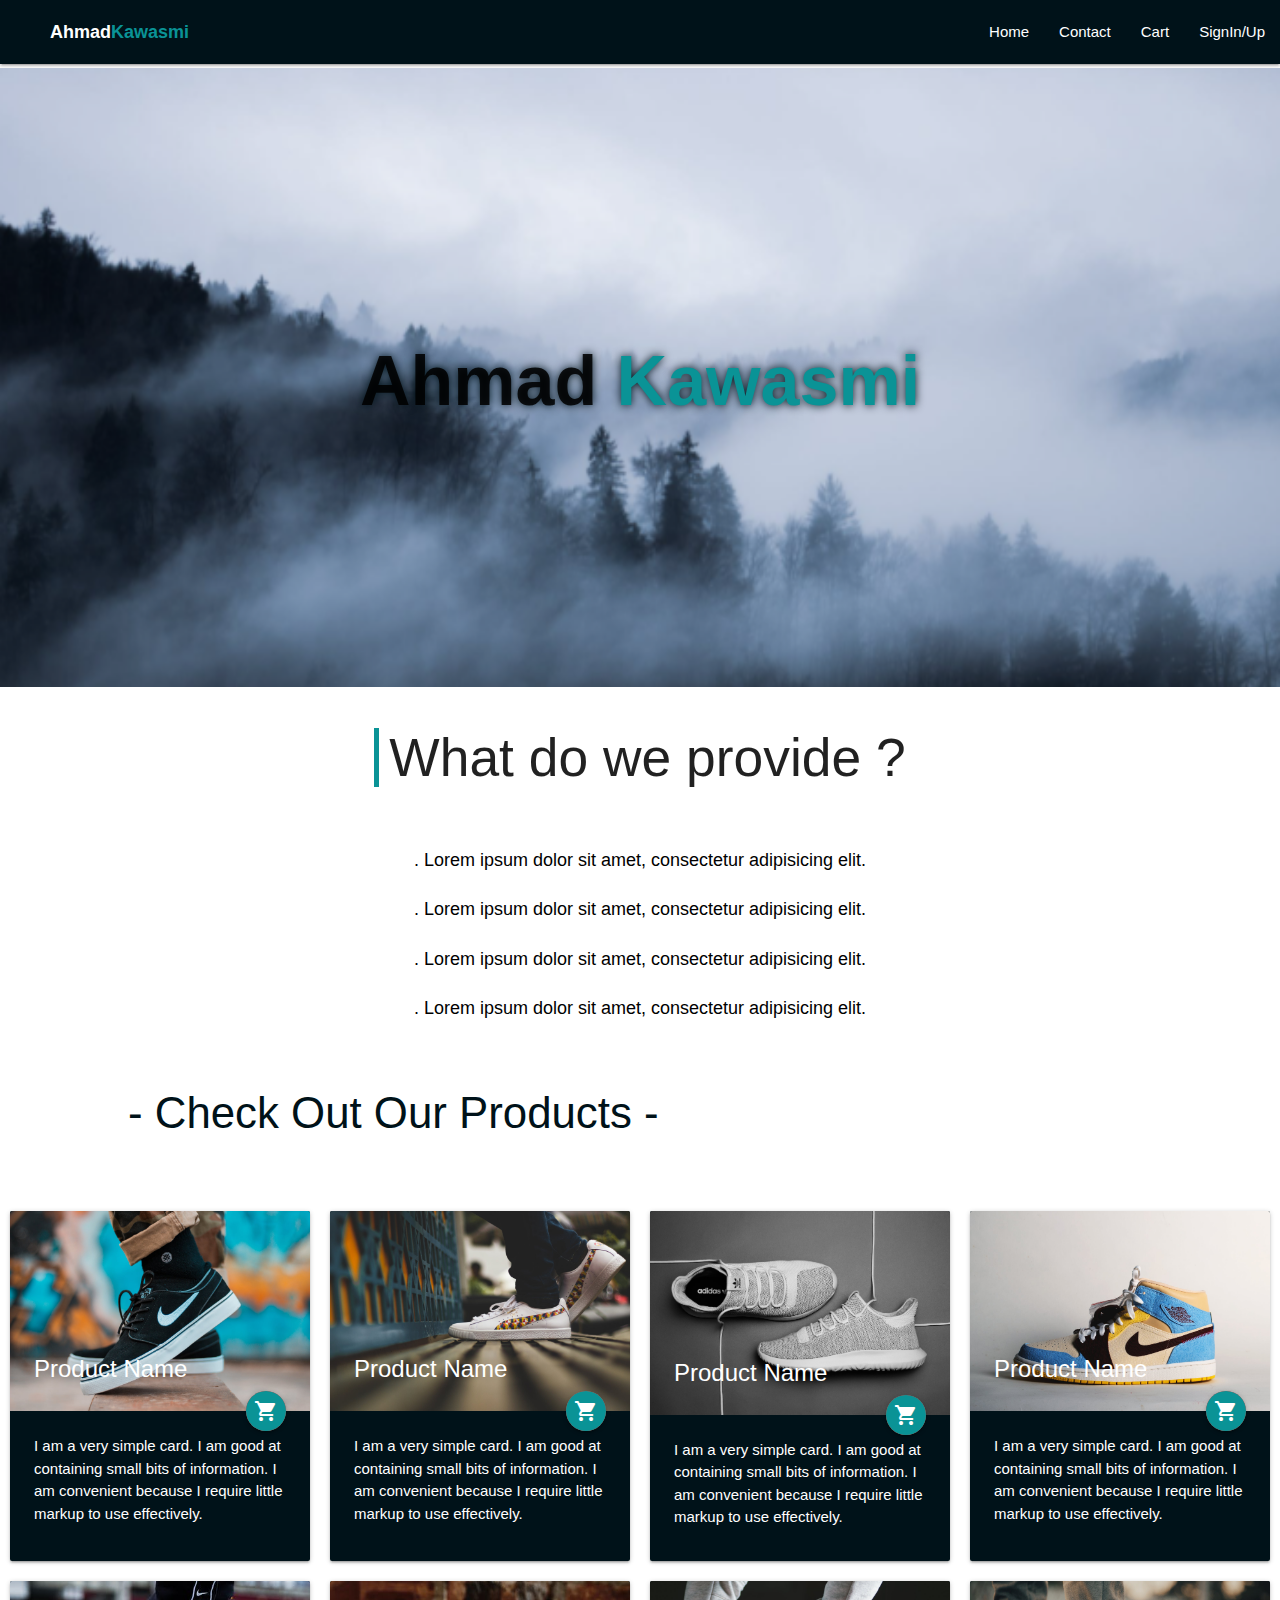
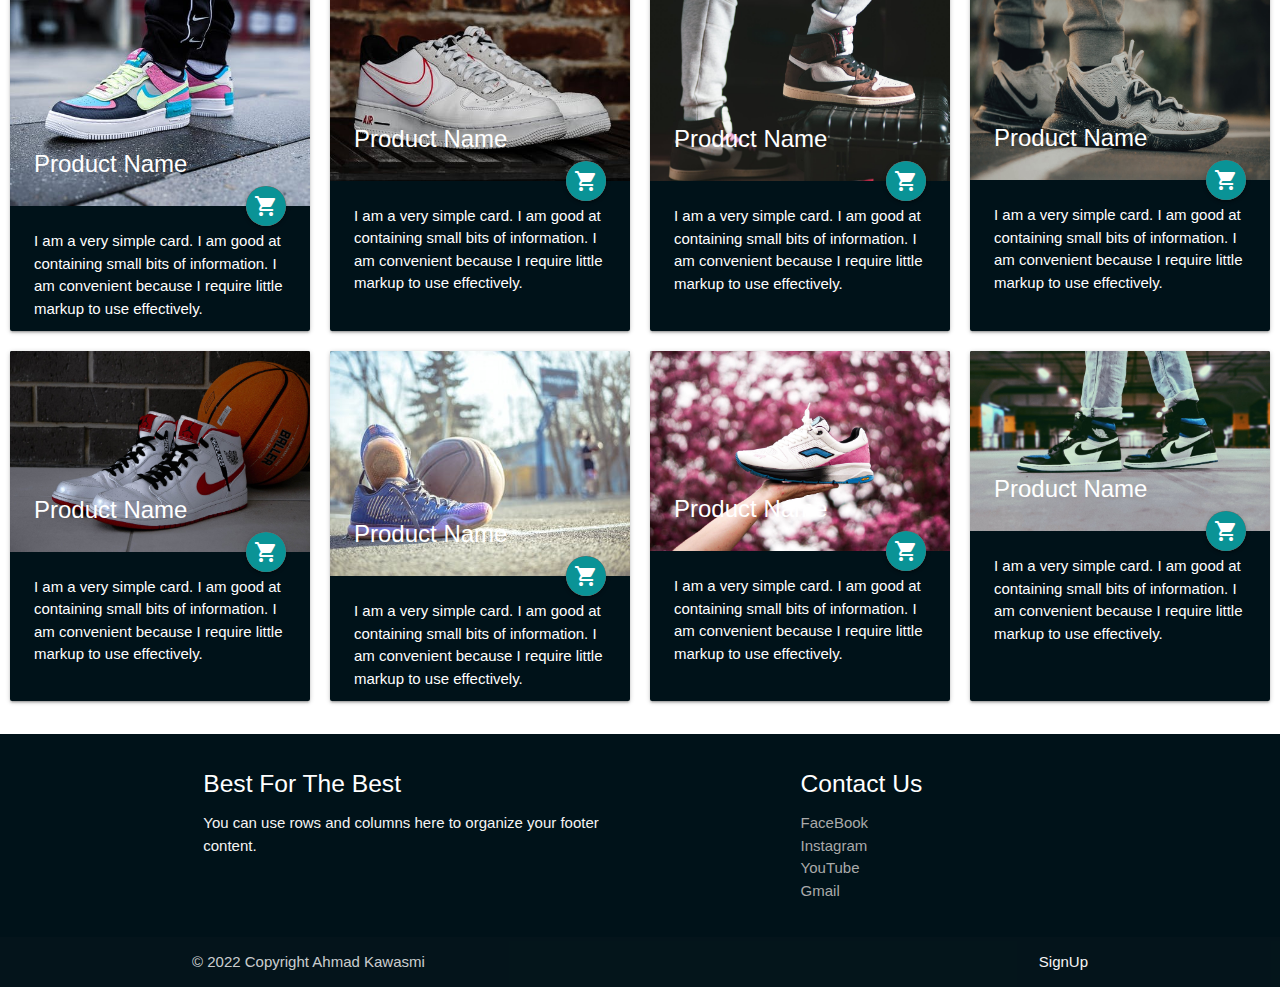
==== commit 972b6415: "contactPage added" ====
--- a/index.html
+++ b/index.html
@@ -22,9 +22,9 @@
                 <a href="#" id="logo">Ahmad<span>Kawasmi</span></a>
                 <ul id="nav-mobile" class="right hide-on-med-and-down">
                     <li><a class="navUlLi" href="index.html">Home</a></li>
-                    <li><a class="navUlLi" href="#">Contact</a></li>
+                    <li><a class="navUlLi" href="contactUs.html">Contact</a></li>
                     <li><a class="navUlLi" href="#">Cart</a></li>
-                    <li><a class="navUlLi" target="_self" href="signUp.html">SignUp</a></li>
+                    <li><a class="navUlLi" target="_self" href="signUp.html">SignIn/Up</a></li>
                     <li></li>
                 </ul>
             </div>
@@ -32,6 +32,17 @@
             <div class="mainContent">
                <img id="mainImg" src="images/back3.PNG" alt="">
                <div class="center">Ahmad<span> Kawasmi</span></div>
+            </div>
+            <div class="aboutUs">
+                <div class="aboutUsContent">
+                    <h2><span>What do we provide ?</span></h2><br>
+                    <ul>
+                        <li><a href="">. Lorem ipsum dolor sit amet, consectetur adipisicing elit.</a></li><br>
+                        <li><a href="">. Lorem ipsum dolor sit amet, consectetur adipisicing elit.</a></li><br>
+                        <li><a href="">. Lorem ipsum dolor sit amet, consectetur adipisicing elit.</a></li><br>
+                        <li><a href="">. Lorem ipsum dolor sit amet, consectetur adipisicing elit.</a></li><br>
+                    </ul>
+                </div>
             </div>
         <ul id="slide-out" class="sidenav">
             <li>
@@ -221,7 +232,7 @@
             <div class="footer-copyright">
               <div class="container">
               © 2022 Copyright Ahmad Kawasmi
-              <a class="grey-text text-lighten-4 right" href="#!">SignUp</a>
+              <a class="grey-text text-lighten-4 right" href="signUp.html">SignUp</a>
               </div>
             </div>
           </footer>
--- a/style.css
+++ b/style.css
@@ -6,7 +6,6 @@
 }
 
 .header {
-    position: fixed;
     background-color: #001219;
 }
 
@@ -81,6 +80,8 @@
     transform: translate(-50%, -50%);
     font-size: 70px;
     font-weight: bold;
+    text-shadow: 0 0 10px #001219;
+    border-color: #0a9396;
   }
   
   .center span{
@@ -112,4 +113,29 @@
 .footerLinks{
     color: rgb(170, 170, 170);
     transition: 0.4s;
+}
+
+.aboutUs{
+    width: 100%;
+    height: 100%;
+    display: flex;
+    flex-wrap: wrap;
+}
+
+.aboutUsContent h2 span{
+    padding-left: 10px;
+    border-left: 5px solid #0a9396;
+}
+
+
+.aboutUsContent{
+    width:  100%;
+    height: 100%;
+    text-align: center;
+    
+}
+
+.aboutUsContent li a{
+    color: black;
+    font-size: larger;
 }